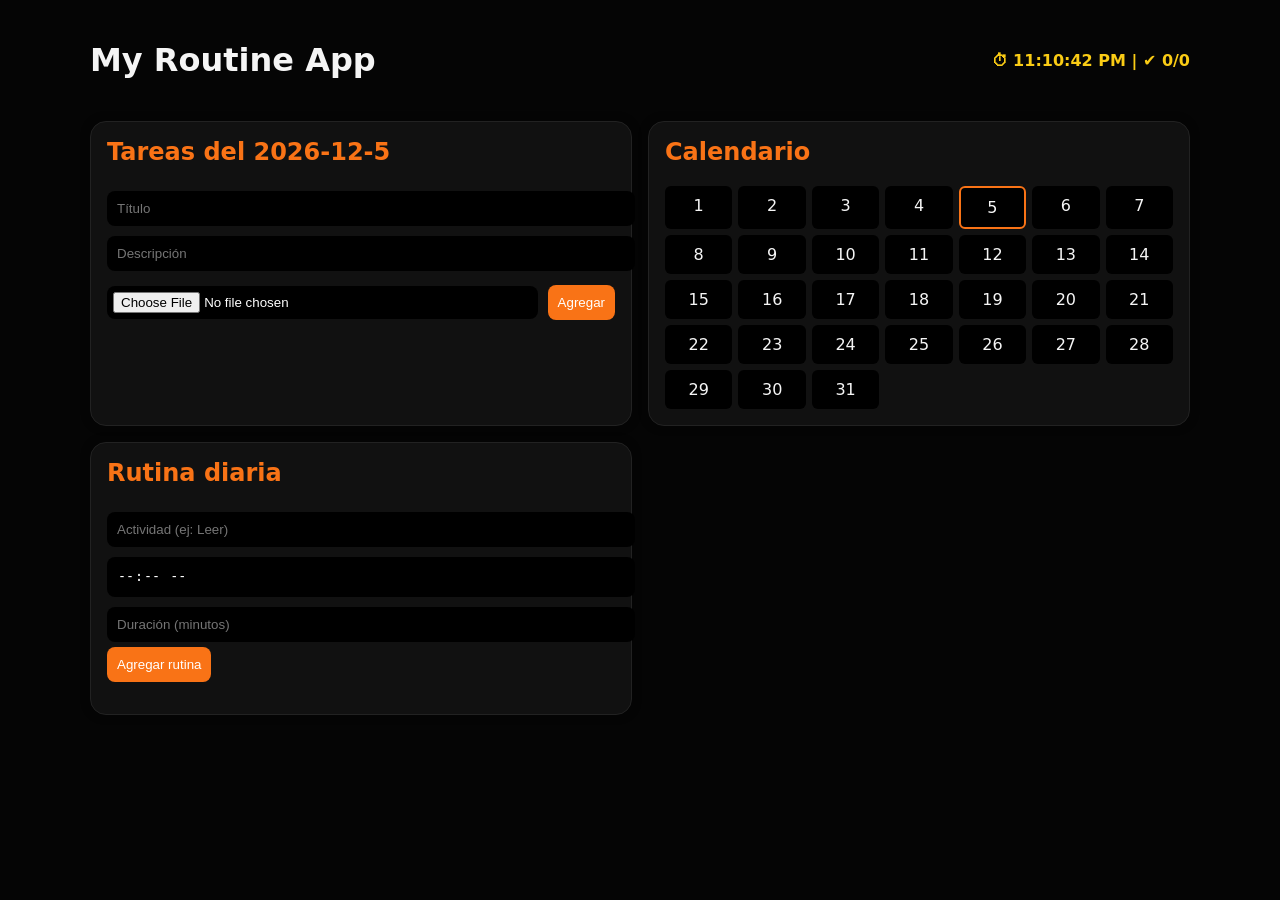
==== index.html @ b03ae050 "Subiendo app" ====
<!DOCTYPE html>
<html lang="es">
<head>
  <meta charset="UTF-8">
  <meta name="viewport" content="width=device-width, initial-scale=1.0">
  <title>Mi Rutina</title>

  <!-- CSS -->
  <link rel="stylesheet" href="style.css">
</head>

<body>

<div class="app">

  <div class="top">
    <h1> My Routine App</h1>
    <div class="clock" id="clock"></div>
  </div>

  <div class="grid">

    <!-- TAREAS -->
    <div class="card">
      <h2 id="dayTitle">Tareas del día</h2>

      <input id="taskTitle" placeholder="Título">
      <input id="taskDesc" placeholder="Descripción">

      <div class="row">
        <input type="file" id="taskImage" accept="image/*">
        <button onclick="addTask()">Agregar</button>
      </div>

      <ul id="taskList"></ul>
    </div>

    <!-- CALENDARIO -->
    <div class="card">
      <h2>Calendario</h2>
      <div id="calendar" class="calendar"></div>
    </div>

    <!-- RUTINA DIARIA -->
<div class="card">
  <h2>Rutina diaria</h2>

  <input id="routineTitle" placeholder="Actividad (ej: Leer)">
  <input id="routineTime" type="time">
  <input id="routineDuration" type="number" placeholder="Duración (minutos)">

  <button onclick="addRoutine()">Agregar rutina</button>

  <ul id="routineList"></ul>
</div>

  </div>

</div>

<!-- JS -->
<script src="script.js" defer></script>

<div class="progress-bar">
  <div class="progress-fill" style="width:${getProgress(r)}%"></div>
</div>

</body>
</html>
---- style.css ----
:root{
  --bg:#050505;
  --card:#111;
  --muted:#1a1a1a;
  --text:#f5f5f5;
  --orange:#f97316;
  --gold:#facc15;
  --danger:#ef4444;
}

/* base */
body{
  margin:0;
  font-family:system-ui;
  background:var(--bg);
  color:var(--text);
}

/* contenedor */
.app{
  max-width:1100px;
  margin:auto;
  padding:20px;
}

/* header */
.top{
  display:flex;
  justify-content:space-between;
  align-items:center;
  margin-bottom:20px;
}

.clock{
  color:var(--gold);
  font-weight:bold;
}

/* layout */
.grid{
  display:grid;
  grid-template-columns:1fr 1fr;
  gap:16px;
}

/* cards */
.card{
  background:var(--card);
  padding:16px;
  border-radius:16px;
  border:1px solid #222;
  box-shadow:0 0 10px #0006;
}

h2{
  color:var(--orange);
  margin-top:0;
}

/* inputs */
input{
  width:100%;
  margin:5px 0;
  padding:10px;
  border-radius:8px;
  border:none;
  background:#000;
  color:white;
  outline:none;
}

input:focus{
  border:1px solid var(--orange);
}

/* fila input + botón */
.row{
  display:flex;
  gap:10px;
  align-items:center;
  margin-top:5px;
}

.row input[type="file"]{
  flex:1;
  padding:6px;
}

/* botones */
button{
  padding:10px;
  border:none;
  border-radius:8px;
  background:var(--orange);
  color:white;
  cursor:pointer;
  transition:.2s;
}

button:hover{
  opacity:.8;
}

button.danger{
  background:var(--danger);
}

/* lista */
ul{
  list-style:none;
  padding:0;
}

li{
  background:var(--muted);
  margin:6px 0;
  padding:10px;
  border-radius:10px;
  display:flex;
  justify-content:space-between;
  align-items:center;
  transition:.2s;
}

li:hover{
  transform:scale(1.01);
}

/* tarea completada */
.done{
  opacity:.5;
  text-decoration:line-through;
}

/* imágenes */
li img{
  max-width:100px;
  margin-top:5px;
  border-radius:6px;
}

/* calendario */
.calendar{
  display:grid;
  grid-template-columns:repeat(7,1fr);
  gap:6px;
}

.day{
  padding:10px;
  background:#000;
  border-radius:6px;
  text-align:center;
  cursor:pointer;
  transition:.2s;
}

.day:hover{
  background:#111;
}

.day.selected{
  border:2px solid var(--orange);
}

.today{
  border:1px solid var(--gold);
}

/* responsive */
@media (max-width: 768px){
  .grid{
    grid-template-columns:1fr;
  }
  .routine-item{
  display:flex;
  align-items:center;
  gap:12px;
  padding:12px;
}

.routine-time{
  font-weight:bold;
  color:var(--gold);
  min-width:80px;
  font-size:14px;
}

.routine-info{
  flex:1;
  display:flex;
  flex-direction:column;
}

.routine-info small{
  opacity:.7;
  font-size:12px;
}
.routine-item.active{
  border:2px solid var(--gold);
  background:#111;
}
.routine-item.active small{
  color: var(--gold);
  font-weight: bold;
}
.progress-bar{
  width:100%;
  height:10px; /* súbelo para que se vea */
  background:#333;
  border-radius:10px;
  margin-top:8px;
  overflow:hidden;
}

.progress-fill{
  height:100%;
  background:yellow; /* 👈 prueba visible */
}
.progress-text{
  font-size:11px;
  opacity:0.7;
}
}
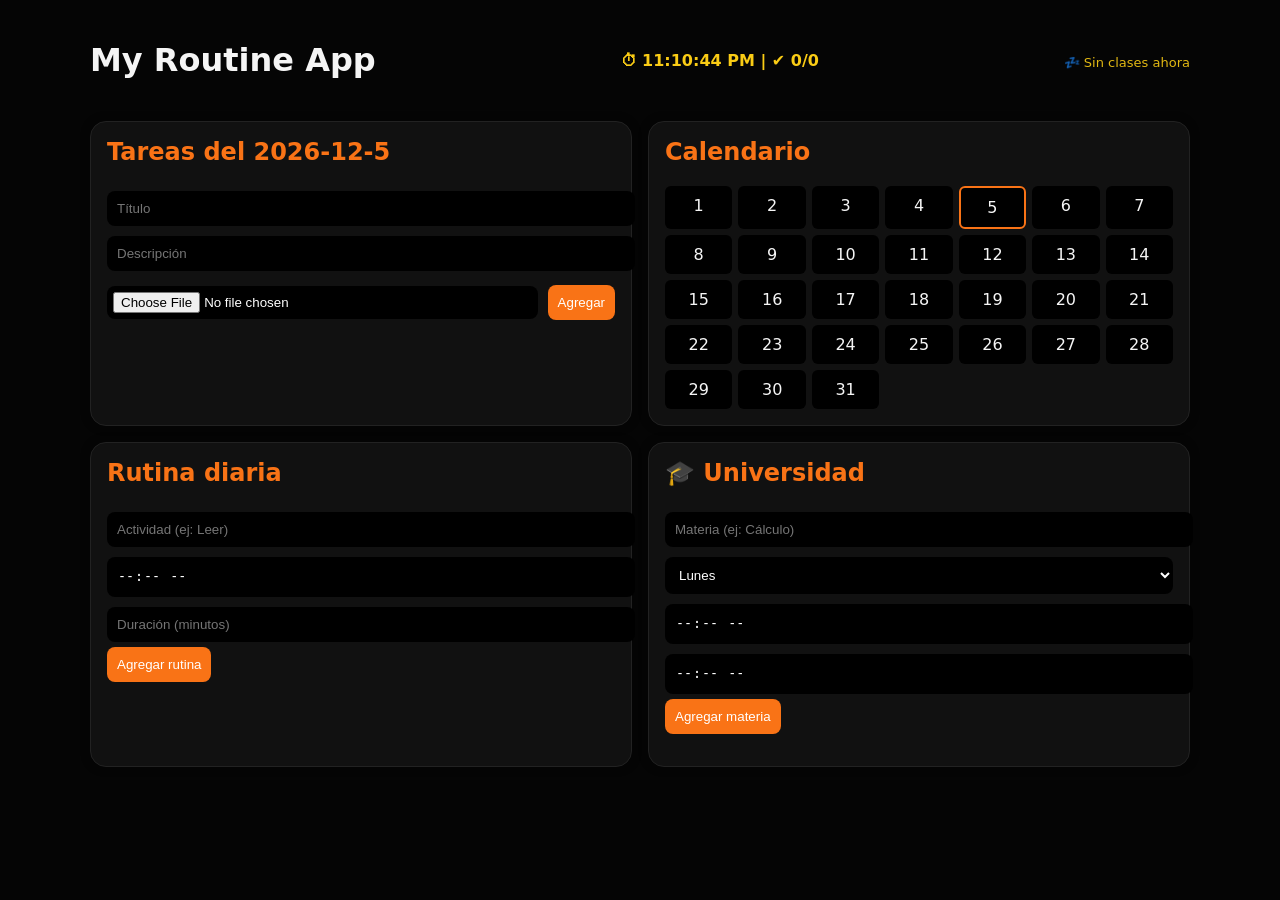
==== commit e8e814ba: "Actualizacion" ====
--- a/index.html
+++ b/index.html
@@ -16,6 +16,7 @@
   <div class="top">
     <h1> My Routine App</h1>
     <div class="clock" id="clock"></div>
+    <div id="currentClass"></div>
   </div>
 
   <div class="grid">
@@ -42,17 +43,45 @@
     </div>
 
     <!-- RUTINA DIARIA -->
-<div class="card">
-  <h2>Rutina diaria</h2>
+    <div class="card">
+      <h2>Rutina diaria</h2>
 
-  <input id="routineTitle" placeholder="Actividad (ej: Leer)">
-  <input id="routineTime" type="time">
-  <input id="routineDuration" type="number" placeholder="Duración (minutos)">
+      <input id="routineTitle" placeholder="Actividad (ej: Leer)">
+      <input id="routineTime" type="time">
+      <input id="routineDuration" type="number" placeholder="Duración (minutos)">
 
-  <button onclick="addRoutine()">Agregar rutina</button>
+      <button onclick="addRoutine()">Agregar rutina</button>
 
-  <ul id="routineList"></ul>
-</div>
+      <ul id="routineList"></ul>
+    </div>
+
+    <!-- 🎓 UNIVERSIDAD (NUEVO) -->
+    <div class="card">
+      <h2>🎓 Universidad</h2>
+
+      <!-- agregar materia -->
+      <input id="subjectName" placeholder="Materia (ej: Cálculo)">
+
+      <!-- día -->
+      <select id="subjectDay">
+        <option value="1">Lunes</option>
+        <option value="2">Martes</option>
+        <option value="3">Miércoles</option>
+        <option value="4">Jueves</option>
+        <option value="5">Viernes</option>
+        <option value="6">Sábado</option>
+        <option value="0">Domingo</option>
+      </select>
+
+      <!-- horario -->
+      <input id="subjectStart" type="time">
+      <input id="subjectEnd" type="time">
+
+      <button onclick="addSubject()">Agregar materia</button>
+
+      <!-- lista -->
+      <ul id="subjectList"></ul>
+    </div>
 
   </div>
 
@@ -61,9 +90,5 @@
 <!-- JS -->
 <script src="script.js" defer></script>
 
-<div class="progress-bar">
-  <div class="progress-fill" style="width:${getProgress(r)}%"></div>
-</div>
-
 </body>
 </html>
--- a/style.css
+++ b/style.css
@@ -58,7 +58,7 @@
 }
 
 /* inputs */
-input{
+input, select{
   width:100%;
   margin:5px 0;
   padding:10px;
@@ -69,11 +69,11 @@
   outline:none;
 }
 
-input:focus{
+input:focus, select:focus{
   border:1px solid var(--orange);
 }
 
-/* fila input + botón */
+/* fila */
 .row{
   display:flex;
   gap:10px;
@@ -167,12 +167,9 @@
   border:1px solid var(--gold);
 }
 
-/* responsive */
-@media (max-width: 768px){
-  .grid{
-    grid-template-columns:1fr;
-  }
-  .routine-item{
+/* ================= RUTINA (GLOBAL) ================= */
+
+.routine-item{
   display:flex;
   align-items:center;
   gap:12px;
@@ -196,17 +193,21 @@
   opacity:.7;
   font-size:12px;
 }
+
 .routine-item.active{
   border:2px solid var(--gold);
   background:#111;
 }
+
 .routine-item.active small{
   color: var(--gold);
   font-weight: bold;
 }
+
+/* barra progreso */
 .progress-bar{
   width:100%;
-  height:10px; /* súbelo para que se vea */
+  height:10px;
   background:#333;
   border-radius:10px;
   margin-top:8px;
@@ -215,10 +216,38 @@
 
 .progress-fill{
   height:100%;
-  background:yellow; /* 👈 prueba visible */
-}
+  background:var(--gold);
+  transition:width .3s ease;
+}
+
 .progress-text{
   font-size:11px;
   opacity:0.7;
 }
+
+/* ================= UNIVERSIDAD ================= */
+
+#subjectList li{
+  display:flex;
+  justify-content:space-between;
+  align-items:center;
+}
+
+#subjectList li.active{
+  border:2px solid var(--gold);
+}
+
+/* ================= RESPONSIVE ================= */
+#currentClass{
+  color: var(--gold);
+  font-size: 13px;
+  margin-top: 4px;
+  opacity: 0.9;
+}
+@media (max-width: 768px){
+  .grid{
+    grid-template-columns:1fr;
+  }
+
+
 }
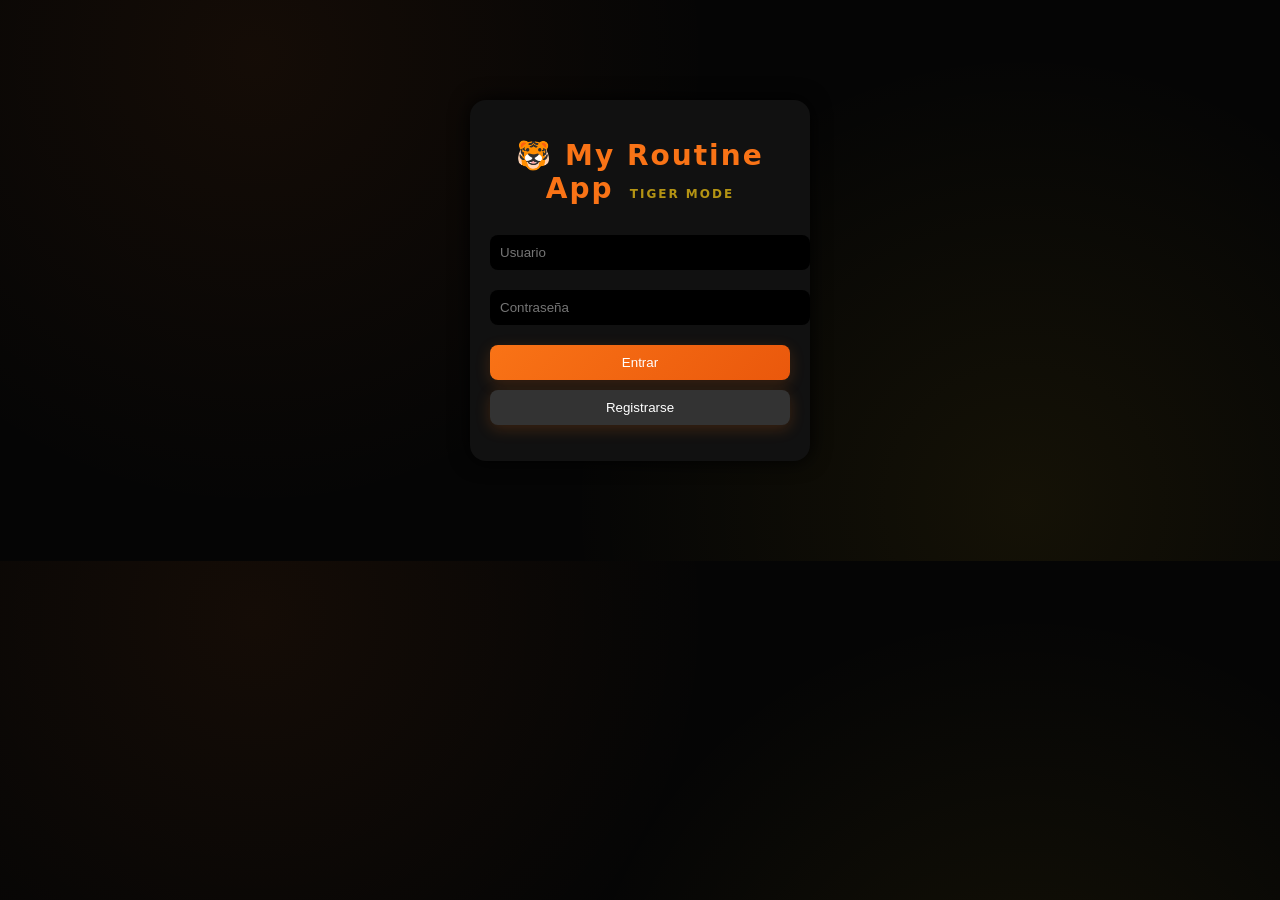
==== commit 3dae1fa5: "update Login" ====
--- a/index.html
+++ b/index.html
@@ -7,6 +7,8 @@
 
   <!-- CSS -->
   <link rel="stylesheet" href="style.css">
+  
+  <button onclick="logout()">Salir</button>
 </head>
 
 <body>
--- a/style.css
+++ b/style.css
@@ -8,11 +8,44 @@
   --danger:#ef4444;
 }
 
-/* base */
+.login-container{
+  max-width:300px;
+  margin:100px auto;
+  padding:20px;
+  background:var(--card);
+  border-radius:16px;
+  text-align:center;
+  box-shadow:0 0 20px #000;
+}
+
+.login-container h1{
+  color:var(--orange);
+  margin-bottom:20px;
+}
+
+.login-container input{
+  margin:10px 0;
+}
+
+.login-container button{
+  width:100%;
+  margin-top:10px;
+}
+
+button.secondary{
+  background:#333;
+}
+
+/* ================= BASE ================= */
 body{
   margin:0;
-  font-family:system-ui;
-  background:var(--bg);
+  font-family:'Segoe UI', system-ui;
+
+  background:
+    radial-gradient(circle at 20% 10%, #f9731610, transparent 40%),
+    radial-gradient(circle at 80% 90%, #facc1510, transparent 40%),
+    var(--bg);
+
   color:var(--text);
 }
 
@@ -23,7 +56,7 @@
   padding:20px;
 }
 
-/* header */
+/* ================= HEADER ================= */
 .top{
   display:flex;
   justify-content:space-between;
@@ -31,25 +64,57 @@
   margin-bottom:20px;
 }
 
+h1{
+  font-size:28px;
+  letter-spacing:2px;
+}
+
+h1::after{
+  content:" TIGER MODE";
+  font-size:12px;
+  color:var(--gold);
+  opacity:0.7;
+  margin-left:10px;
+}
+
 .clock{
   color:var(--gold);
   font-weight:bold;
 }
 
-/* layout */
+/* ================= GRID ================= */
 .grid{
   display:grid;
   grid-template-columns:1fr 1fr;
   gap:16px;
 }
 
-/* cards */
+/* ================= CARDS ================= */
 .card{
   background:var(--card);
   padding:16px;
   border-radius:16px;
   border:1px solid #222;
   box-shadow:0 0 10px #0006;
+  position:relative;
+  transition:.3s;
+}
+
+.card:hover{
+  transform:translateY(-2px);
+  box-shadow:0 10px 25px #0008;
+}
+
+.card::before{
+  content:"";
+  position:absolute;
+  left:0;
+  top:10px;
+  bottom:10px;
+  width:3px;
+  background:linear-gradient(var(--orange), var(--gold));
+  border-radius:10px;
+  opacity:0.5;
 }
 
 h2{
@@ -57,7 +122,7 @@
   margin-top:0;
 }
 
-/* inputs */
+/* ================= INPUTS ================= */
 input, select{
   width:100%;
   margin:5px 0;
@@ -67,13 +132,15 @@
   background:#000;
   color:white;
   outline:none;
+  transition:.2s;
 }
 
 input:focus, select:focus{
   border:1px solid var(--orange);
-}
-
-/* fila */
+  box-shadow:0 0 6px #f9731640;
+}
+
+/* ================= ROW ================= */
 .row{
   display:flex;
   gap:10px;
@@ -86,26 +153,34 @@
   padding:6px;
 }
 
-/* botones */
+/* ================= BOTONES ================= */
 button{
   padding:10px;
   border:none;
   border-radius:8px;
-  background:var(--orange);
+  background:linear-gradient(135deg, #f97316, #ea580c);
   color:white;
   cursor:pointer;
   transition:.2s;
+  box-shadow:0 4px 15px #f9731630;
 }
 
 button:hover{
-  opacity:.8;
+  transform:translateY(-1px);
+  opacity:.9;
+}
+
+button:active{
+  transform:scale(0.92);
+  box-shadow:0 0 10px #f97316 inset;
 }
 
 button.danger{
   background:var(--danger);
-}
-
-/* lista */
+  box-shadow:0 4px 10px #ef444430;
+}
+
+/* ================= LISTAS ================= */
 ul{
   list-style:none;
   padding:0;
@@ -119,11 +194,14 @@
   display:flex;
   justify-content:space-between;
   align-items:center;
+
   transition:.2s;
+  animation:fadeUp .3s ease;
 }
 
 li:hover{
-  transform:scale(1.01);
+  transform:translateX(8px) scale(1.01);
+  background:#111;
 }
 
 /* tarea completada */
@@ -139,7 +217,7 @@
   border-radius:6px;
 }
 
-/* calendario */
+/* ================= CALENDARIO ================= */
 .calendar{
   display:grid;
   grid-template-columns:repeat(7,1fr);
@@ -147,28 +225,48 @@
 }
 
 .day{
-  padding:10px;
   background:#000;
-  border-radius:6px;
+  border-radius:8px;
   text-align:center;
   cursor:pointer;
-  transition:.2s;
+  transition:all .2s ease;
+
+  /* 🔥 importante para desktop */
+  padding:10px;
 }
 
 .day:hover{
   background:#111;
+  transform:scale(1.05);
 }
 
 .day.selected{
   border:2px solid var(--orange);
+  box-shadow:0 0 10px #f97316;
 }
 
 .today{
   border:1px solid var(--gold);
 }
 
-/* ================= RUTINA (GLOBAL) ================= */
-
+/* ================= FIX MOBILE CALENDARIO ================= */
+@media (max-width: 768px){
+
+  .calendar{
+    gap:4px;
+  }
+
+  .day{
+    padding:0; /* 🔥 elimina conflicto */
+    aspect-ratio:1/1; /* 🔥 cuadrados perfectos */
+    display:flex;
+    align-items:center;
+    justify-content:center;
+    font-size:14px;
+  }
+
+}
+/* ================= RUTINA ================= */
 .routine-item{
   display:flex;
   align-items:center;
@@ -196,7 +294,8 @@
 
 .routine-item.active{
   border:2px solid var(--gold);
-  background:#111;
+  background:linear-gradient(90deg, #111, #1a1a1a);
+  box-shadow:0 0 12px #facc1520;
 }
 
 .routine-item.active small{
@@ -216,8 +315,14 @@
 
 .progress-fill{
   height:100%;
-  background:var(--gold);
+  background:linear-gradient(90deg, #facc15, #f97316);
+  box-shadow:0 0 8px #facc1550;
   transition:width .3s ease;
+}
+
+/* 🔥 animación viva */
+.routine-item.active .progress-fill{
+  animation:pulse 2s infinite;
 }
 
 .progress-text{
@@ -226,7 +331,6 @@
 }
 
 /* ================= UNIVERSIDAD ================= */
-
 #subjectList li{
   display:flex;
   justify-content:space-between;
@@ -235,19 +339,96 @@
 
 #subjectList li.active{
   border:2px solid var(--gold);
-}
-
-/* ================= RESPONSIVE ================= */
+  animation:glow 2s infinite;
+}
+
+/* clase actual */
 #currentClass{
   color: var(--gold);
   font-size: 13px;
   margin-top: 4px;
   opacity: 0.9;
 }
+
+/* ================= ANIMACIONES ================= */
+@keyframes strike{
+  0%{transform:scale(1);}
+  50%{transform:scale(1.05); box-shadow:0 0 15px #f97316;}
+  100%{transform:scale(1);}
+}
+
+li.completed-anim{
+  animation: strike .4s ease;
+}
+
+@keyframes pulse{
+  0%{opacity:0.6;}
+  50%{opacity:1;}
+  100%{opacity:0.6;}
+}
+
+@keyframes fadeUp{
+  from{
+    opacity:0;
+    transform:translateY(10px);
+  }
+  to{
+    opacity:1;
+    transform:translateY(0);
+  }
+}
+
+@keyframes glow{
+  0%{box-shadow:0 0 5px #facc15;}
+  50%{box-shadow:0 0 15px #facc15;}
+  100%{box-shadow:0 0 5px #facc15;}
+}
+
+/* ================= RESPONSIVE ================= */
 @media (max-width: 768px){
   .grid{
     grid-template-columns:1fr;
   }
-
+}
+/* ================= FIX MOBILE CALENDARIO ================= */
+@media (max-width: 768px){
+
+  .calendar{
+    gap:4px;
+  }
+
+  .day{
+    padding:0; /* quitamos padding fijo */
+    aspect-ratio:1/1; /* 🔥 cuadros perfectos */
+    display:flex;
+    align-items:center;
+    justify-content:center;
+    font-size:14px;
+    border-radius:8px;
+  }
+
+}
+.day{
+  transition: all .2s ease;
+}
+
+.day:hover{
+  transform: scale(1.05);
+}
+
+.day.selected{
+  box-shadow: 0 0 10px #f97316;
+}
+@media (max-width: 768px){
+
+  .calendar{
+    gap:5px;
+    padding:5px;
+  }
+
+  .day{
+    font-size:13px;
+    border-radius:10px;
+  }
 
 }
